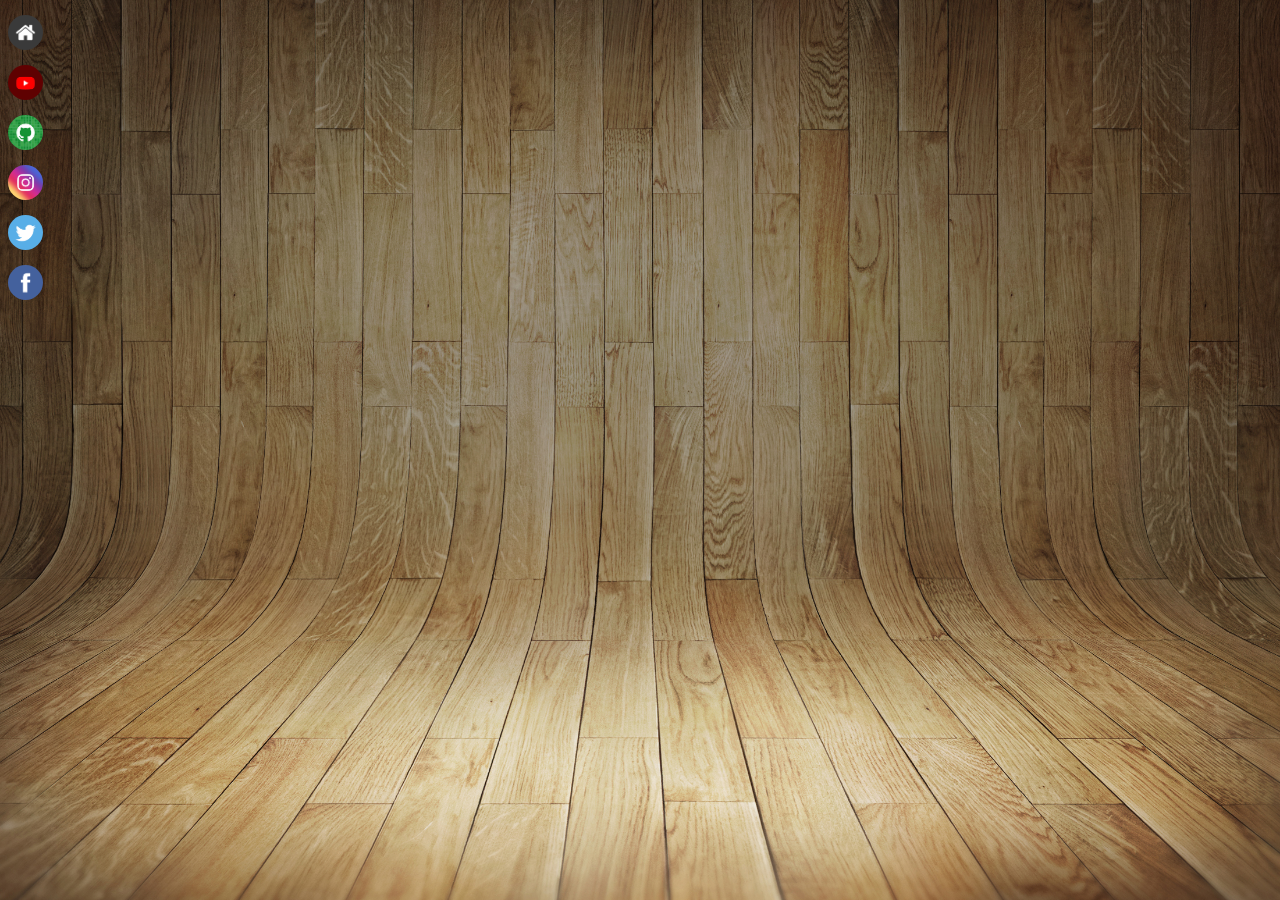
==== index.html @ a3d706bf "inicio de projeto" ====
<!DOCTYPE html>
<html lang="PT-BR">
<head>
    <meta charset="UTF-8">
    <meta http-equiv="X-UA-Compatible" content="IE=edge">
    <meta name="viewport" content="width=device-width, initial-scale=1.0">
    <title>Projeto Social</title>
    <link rel="shortcut icon" href="pacote-d013/favicon.ico" type="image/x-icon">
    <link rel="stylesheet" href="style.css">
</head>
<body>

 <section>
    
        <a href="" ><img src="pacote-d013/imagens/logo-home.jpg" alt=""></a>
        <a href="" ><img src="pacote-d013/imagens/logo-youtube.jpg" alt=""></a>
        <a href=""><img src="pacote-d013/imagens/logo-github.jpg" alt=""></a>
        <a href=""><img src="pacote-d013/imagens/logo-instagram.jpg" alt=""></a>
        <a href=""><img src="pacote-d013/imagens/logo-twitter.jpg" alt=""></a>
        <a href=""><img src="pacote-d013/imagens/logo-facebook.jpg" alt=""></a>
        
    

 </section>   

   

</body>
</html>
---- style.css ----
@charset "utf-8";

body {
   background: black url("pacote-d013/imagens/fundo-madeira.jpg" ) center center/cover fixed ;
} 



 section  img {
    display: block;
    height: 35px;
    width: 35px;
    margin: 15px 8px 15px 0px;
    border-radius: 50%;
    text-align: right;
}

section  img:hover {
    border: 2px rgba(255, 255, 255, 0.685) solid;
    box-shadow: 5px 5px 5px black;
    transform: translate(-10%, -10%);
    transition: .3s;
}
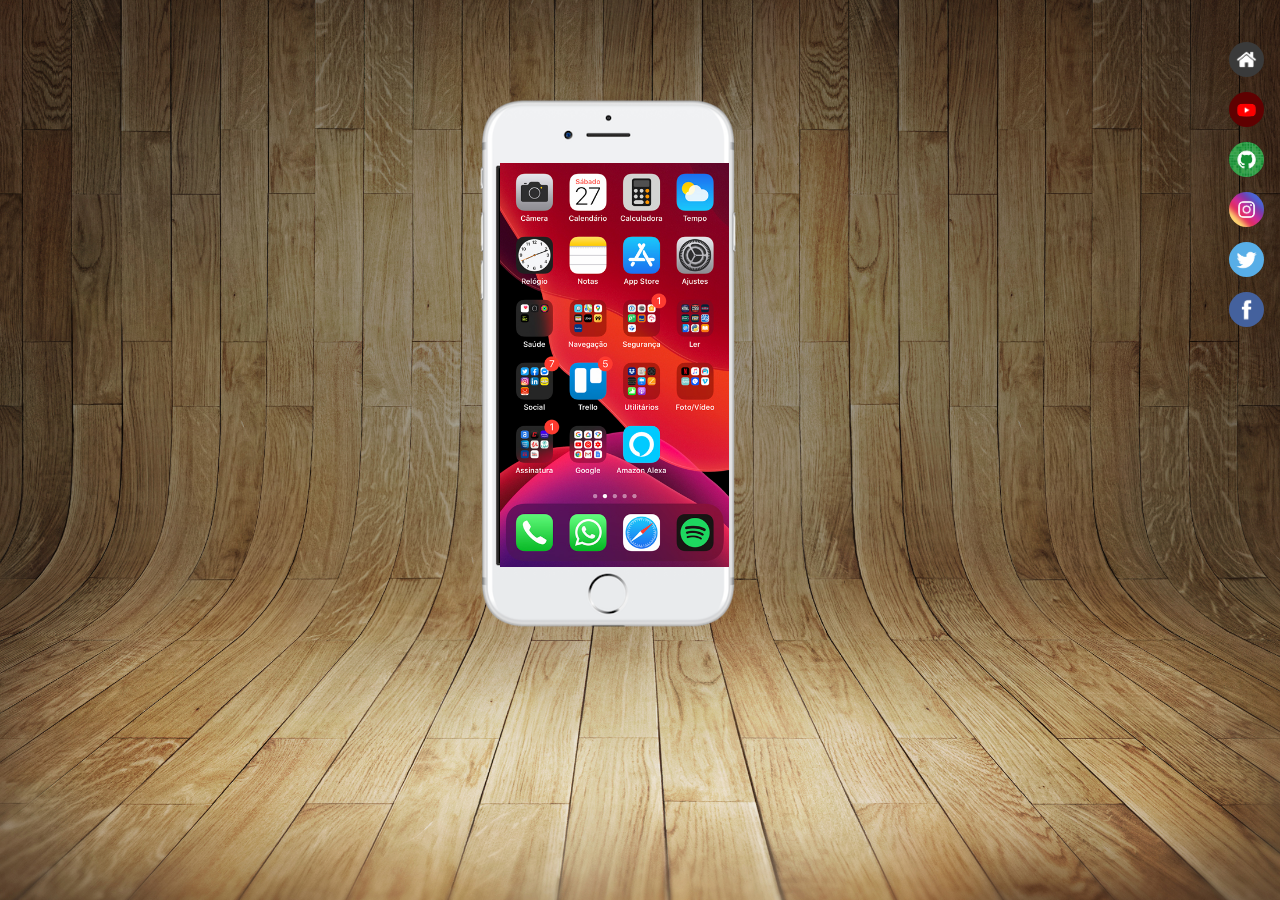
==== commit eb6b0e95: "qws" ====
--- a/index.html
+++ b/index.html
@@ -10,18 +10,32 @@
 </head>
 <body>
 
- <section>
+ 
     
-        <a href="" ><img src="pacote-d013/imagens/logo-home.jpg" alt=""></a>
-        <a href="" ><img src="pacote-d013/imagens/logo-youtube.jpg" alt=""></a>
-        <a href=""><img src="pacote-d013/imagens/logo-github.jpg" alt=""></a>
-        <a href=""><img src="pacote-d013/imagens/logo-instagram.jpg" alt=""></a>
-        <a href=""><img src="pacote-d013/imagens/logo-twitter.jpg" alt=""></a>
-        <a href=""><img src="pacote-d013/imagens/logo-facebook.jpg" alt=""></a>
+        
+            <div class="sociais" >
+                <a href="pag002.html" target="frame" ><img class="imgsociais" src="pacote-d013/imagens/logo-home.jpg" alt=""></a>
+
+                <a href="pag003.html"  target="frame"><img class="imgsociais" src="pacote-d013/imagens/logo-youtube.jpg" alt=""></a>
+
+                <a href="pag004.html"  target="frame"><img class="imgsociais" src="pacote-d013/imagens/logo-github.jpg" alt=""></a>
+
+                <a href="pag005.html" target="frame" ><img class="imgsociais" src="pacote-d013/imagens/logo-instagram.jpg" alt=""></a>
+
+                <a href="pag006.html" target="frame" ><img class="imgsociais" src="pacote-d013/imagens/logo-twitter.jpg" alt=""></a>
+
+                <a href="pag007.html" target="frame"><img class="imgsociais" src="pacote-d013/imagens/logo-facebook.jpg" alt=""></a>
+            </div>
+        
+
+        <div class="celular" >
+            <img class="imgcelular" src="pacote-d013/imagens/frame-iphone.png" alt="foto do iphone">
+            <iframe  class="celulariframe"  name="frame" src="pag002.html"  scrolling ="yes" frameborder="0"></iframe>
+        </div>
         
     
 
- </section>   
+   
 
    
 
--- a/style.css
+++ b/style.css
@@ -5,20 +5,66 @@
 } 
 
 
+   
+    div.sociais {
+        position: absolute;
 
- section  img {
+
+        max-width: 100px;
+        min-width: 31px;
+
+        top: 3vh;
+        left: 96vw;    
+    }
+   
+
+ .imgsociais {
     display: block;
     height: 35px;
     width: 35px;
-    margin: 15px 8px 15px 0px;
+    margin: 15px 10px 15px 0px;
     border-radius: 50%;
-    text-align: right;
+    
 }
 
-section  img:hover {
-    border: 2px rgba(255, 255, 255, 0.685) solid;
-    box-shadow: 5px 5px 5px black;
-    transform: translate(-10%, -10%);
-    transition: .3s;
+.imgsociais:hover{
+     border: 2px rgba(255, 255, 255, 0.89) solid;
+     box-shadow: 5px 5px 10px black;
+     transition: 0.3s;
+
+     transform: translate(-15%, -15%);
+    }
+
+
+
+
+div.celular {
+    
+    position: relative;
+    width: 95%;
+    padding-top: 90px;
+    
+    
 }
 
+div.celular > .imgcelular {
+    display: block;
+    margin: auto;
+    height: 531px;
+    width: 260px;
+}
+
+div.celular > .celulariframe {
+    position: absolute;
+
+    height: 405px;
+    width: 229px;
+    top: 25%;
+    left: 41%;
+}
+
+
+
+
+
+
